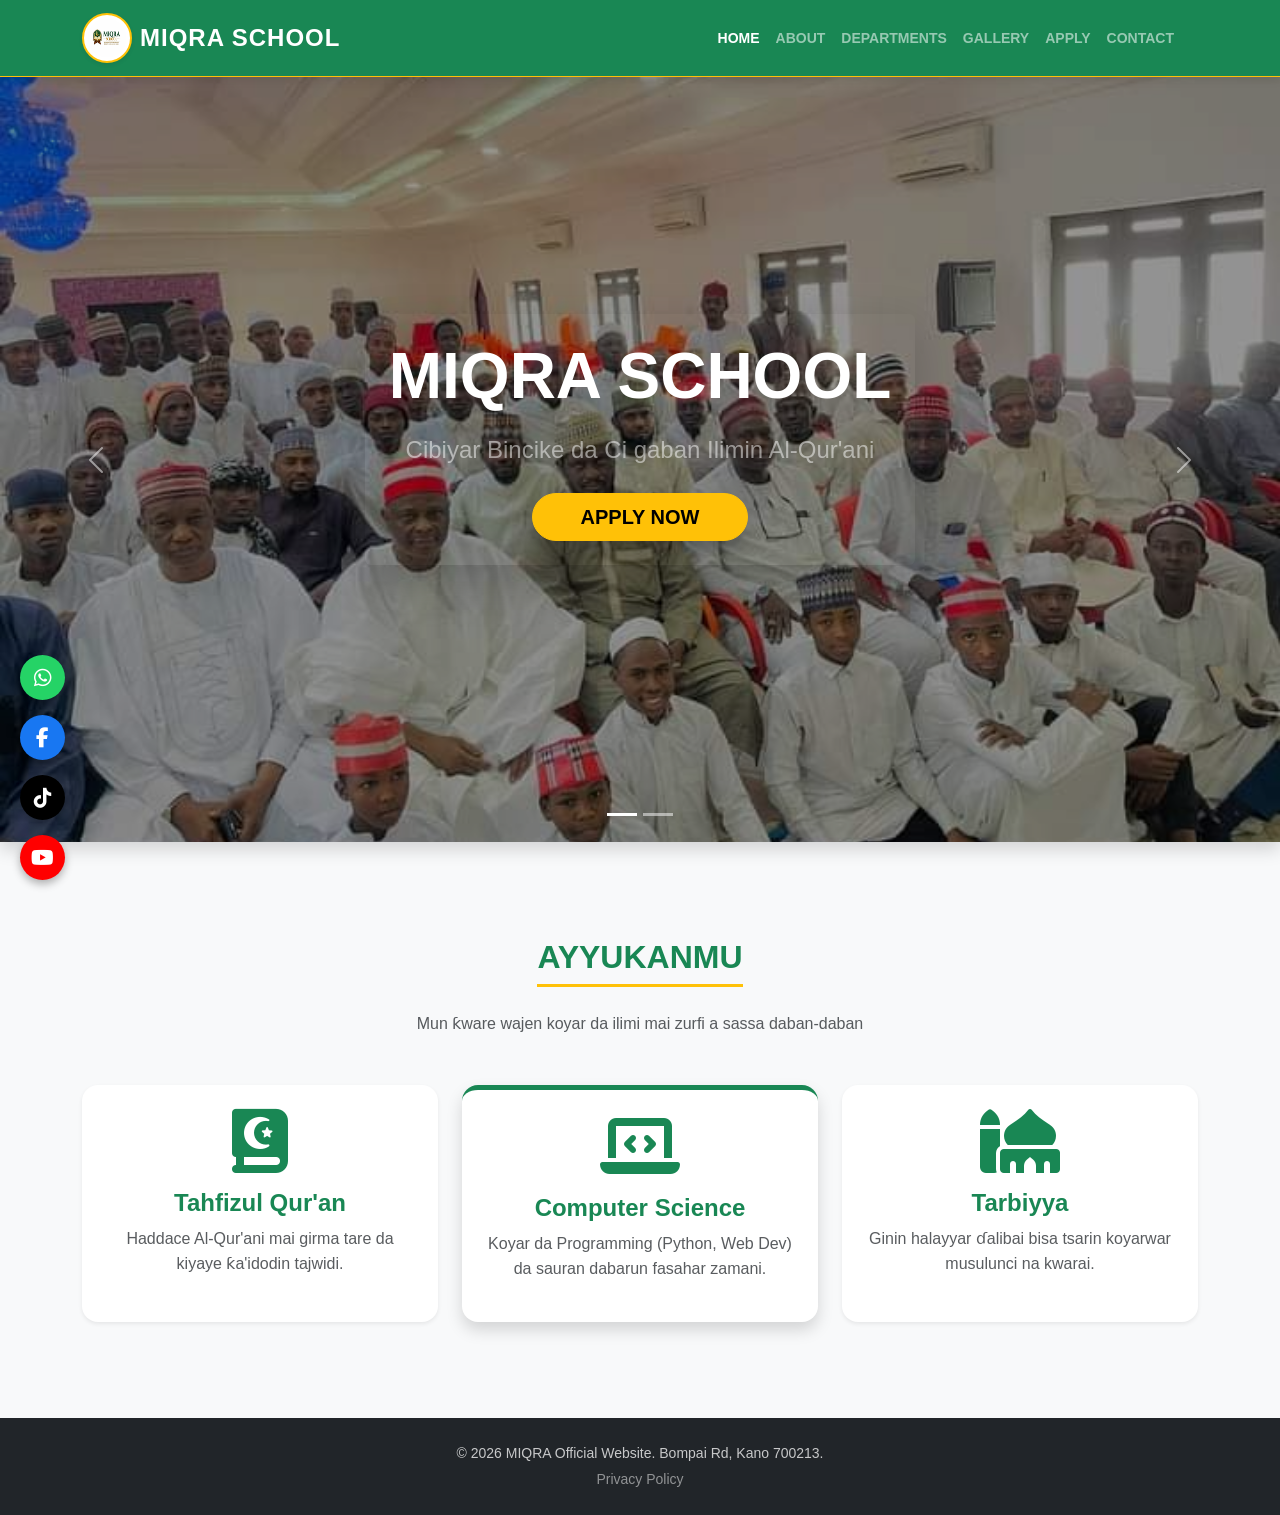
==== index.html @ 68212087 "update" ====
<!DOCTYPE html>
<html lang="ha">
<head>
    <meta charset="UTF-8">
    <meta name="viewport" content="width=device-width, initial-scale=1.0">
    <meta name="description" content="MIQRA SCHOOL KANO - Cibiyar Ilimin Al-Qur'ani da na Zamani a Bompai, Kano.">
    <title>MIQRA Official Website | Bompai Kano</title>
    <link href="https://cdn.jsdelivr.net/npm/bootstrap@5.3.0/dist/css/bootstrap.min.css" rel="stylesheet">
    <link rel="stylesheet" href="CSS/style.css">
    <link rel="stylesheet" href="https://cdnjs.cloudflare.com/ajax/libs/font-awesome/6.4.2/css/all.min.css">
</head>
<body class="bg-light">

    <div id="preloader">
        <div class="loader">
            <div class="spinner-border text-success" role="status">
                <span class="visually-hidden">Loading...</span>
            </div>
            <p class="mt-2 fw-bold text-success text-uppercase">MIQRA SCHOOL...</p>
        </div>
    </div>

    <nav class="navbar navbar-expand-lg navbar-dark bg-success sticky-top border-bottom border-warning">
        <div class="container">
            <a class="navbar-brand fw-bold d-flex align-items-center" href="index.html">
                <img src="Images/logo.png" alt="MIQRA Logo" width="50" height="50" class="me-2 rounded-circle shadow-sm bg-white p-1">
                <span class="d-none d-sm-inline">MIQRA SCHOOL</span>
            </a>

            <button class="navbar-toggler" type="button" data-bs-toggle="collapse" data-bs-target="#navbarNav">
                <span class="navbar-toggler-icon"></span>
            </button>

            <div class="collapse navbar-collapse" id="navbarNav">
                <ul class="navbar-nav ms-auto align-items-center text-uppercase small fw-bold">
                    <li class="nav-item"><a class="nav-link active" href="index.html">Home</a></li>
                    <li class="nav-item"><a class="nav-link" href="about.html">About</a></li>
                    <li class="nav-item"><a class="nav-link" href="departments.html">Departments</a></li>
                    <li class="nav-item"><a class="nav-link" href="gallery.html">Gallery</a></li>
                    <li class="nav-item"><a class="nav-link" href="apply.html">Apply</a></li>
                    <li class="nav-item"><a class="nav-link" href="contact.html">Contact</a></li>
                    <li class="nav-item ms-lg-3 py-1">
                        <div id="google_translate_element" class="shadow-sm"></div>
                    </li>
                </ul>
            </div>
        </div>
    </nav>

    <section id="schoolCarousel" class="carousel slide carousel-fade shadow" data-bs-ride="carousel">
      <div class="carousel-indicators">
        <button type="button" data-bs-target="#schoolCarousel" data-bs-slide-to="0" class="active"></button>
        <button type="button" data-bs-target="#schoolCarousel" data-bs-slide-to="1"></button>
      </div>

      <div class="carousel-inner">
        <div class="carousel-item active">
          <img src="Images/students_hall.jpg" class="d-block w-100" alt="Students Hall" style="height: 85vh; object-fit: cover; filter: brightness(60%);">
          <div class="carousel-caption d-flex flex-column align-items-center justify-content-center h-100">
            <div class="p-4 rounded shadow-lg">
               <h1 class="display-3 fw-bold text-white mb-3">MIQRA SCHOOL</h1>
               <p class="lead text-white-50 fs-4 mb-4">Cibiyar Bincike da Ci gaban Ilimin Al-Qur'ani</p>
               <a href="apply.html" class="btn btn-warning btn-lg px-5 fw-bold rounded-pill text-uppercase shadow">Apply Now</a>
            </div>
          </div>
        </div>
        
        <div class="carousel-item">
          <img src="Images/student_study.jpg" class="d-block w-100" alt="Student Studying" style="height: 85vh; object-fit: cover; filter: brightness(60%);">
          <div class="carousel-caption d-flex flex-column align-items-center justify-content-center h-100">
            <div class="p-4 rounded">
               <h2 class="display-3 fw-bold text-white mb-3">Ingantaccen Ilimi</h2>
               <p class="lead text-white-50 fs-4 mb-4">Haɗa Ilimin Addini da na Zamani</p>
               <a href="about.html" class="btn btn-success btn-lg px-5 fw-bold rounded-pill text-uppercase shadow">Learn More</a>
            </div>
          </div>
        </div>
      </div>

      <button class="carousel-control-prev" type="button" data-bs-target="#schoolCarousel" data-bs-slide="prev">
        <span class="carousel-control-prev-icon" aria-hidden="true"></span>
        <span class="visually-hidden">Previous</span>
      </button>
      <button class="carousel-control-next" type="button" data-bs-target="#schoolCarousel" data-bs-slide="next">
        <span class="carousel-control-next-icon" aria-hidden="true"></span>
        <span class="visually-hidden">Next</span>
      </button>
    </section>

    <section class="container my-5 py-5">
        <div class="text-center mb-5">
            <h2 class="fw-bold text-success text-uppercase border-bottom d-inline-block pb-2 border-3 border-warning">Ayyukanmu</h2>
            <p class="text-muted mt-3">Mun ƙware wajen koyar da ilimi mai zurfi a sassa daban-daban</p>
        </div>
        <div class="row g-4 text-center">
            <div class="col-md-4">
                <div class="card h-100 border-0 shadow-sm p-4 rounded-4">
                    <i class="fas fa-quran fa-4x text-success mb-3"></i>
                    <h4 class="fw-bold text-success">Tahfizul Qur'an</h4>
                    <p class="text-muted">Haddace Al-Qur'ani mai girma tare da kiyaye ƙa'idodin tajwidi.</p>
                </div>
            </div>
            <div class="col-md-4">
                <div class="card h-100 border-0 shadow p-4 rounded-4 border-top border-5 border-success">
                    <i class="fas fa-laptop-code fa-4x text-success mb-3"></i>
                    <h4 class="fw-bold text-success">Computer Science</h4>
                    <p class="text-muted">Koyar da Programming (Python, Web Dev) da sauran dabarun fasahar zamani.</p>
                </div>
            </div>
            <div class="col-md-4">
                <div class="card h-100 border-0 shadow-sm p-4 rounded-4">
                    <i class="fas fa-mosque fa-4x text-success mb-3"></i>
                    <h4 class="fw-bold text-success">Tarbiyya</h4>
                    <p class="text-muted">Ginin halayyar ɗalibai bisa tsarin koyarwar musulunci na kwarai.</p>
                </div>
            </div>
        </div>
    </section>

    <footer class="bg-dark text-white text-center p-4">
    <p class="mb-1 small opacity-75">© 2026 MIQRA Official Website. Bompai Rd, Kano 700213.</p>
    <p class="mb-0 small opacity-50">
        <a href="#" class="text-white text-decoration-none" data-bs-toggle="modal" data-bs-target="#privacyModal">Privacy Policy</a>
    </p>
</footer>

<div class="modal fade text-dark" id="privacyModal" tabindex="-1">
    <div class="modal-dialog modal-dialog-centered">
        <div class="modal-content">
            <div class="modal-header bg-success text-white">
                <h5 class="modal-title">Sirrin Masu Amfani (Privacy Policy)</h5>
                <button type="button" class="btn-close btn-close-white" data-bs-dismiss="modal"></button>
            </div>
            <div class="modal-body text-start">
                <p><strong>MIQRA SCHOOL KANO</strong> tana mutunta sirrin ku:</p>
                <ul>
                    <li>Ana adana bayanan ku ne kawai don buƙatun makaranta.</li>
                    <li>Ba a raba lambobin waya ko imel da wasu kamfanoni.</li>
                    <li>Kuna da damar neman a goge bayanan ku idan ba ku buƙata.</li>
                </ul>
            </div>
            <div class="modal-footer">
                <button type="button" class="btn btn-secondary" data-bs-dismiss="modal">Na Gane</button>
            </div>
        </div>
    </div>
</div>

    <div class="main-sidebar">
        <a href="https://wa.me/2347077127827" class="s-link whatsapp" target="_blank"><i class="fab fa-whatsapp"></i></a>
        <a href="https://www.facebook.com/profile.php?id=100088737491967" class="s-link facebook" target="_blank"><i class="fab fa-facebook-f"></i></a>
        <a href="https://www.tiktok.com/@alh.khalid.mk" class="s-link tiktok" target="_blank"><i class="fab fa-tiktok"></i></a>
        <a href="https://youtube.com/@alh-khalid_m_k" class="s-link youtube" target="_blank"><i class="fab fa-youtube"></i></a>
    </div>

    <button onclick="topFunction()" id="backToTop" title="Koma Sama">
        <i class="fas fa-arrow-up"></i>
    </button>

    <script type="text/javascript">
    function googleTranslateElementInit() {
      new google.translate.TranslateElement({
        pageLanguage: 'ha', 
        includedLanguages: 'en,ha,ar,zh-CN,fr,hi', 
        layout: google.translate.TranslateElement.InlineLayout.SIMPLE,
        autoDisplay: false
      }, 'google_translate_element');
    }
    </script>
    <script type="text/javascript" src="//translate.google.com/translate_a/element.js?cb=googleTranslateElementInit"></script>

    <script src="https://cdn.jsdelivr.net/npm/bootstrap@5.3.0/dist/js/bootstrap.bundle.min.js"></script>
    <script src="JS/script.js"></script>

</body>
</html>
---- CSS/style.css ----
/* =========================================
   MIQRA SCHOOL - MAIN STYLESHEET
   ========================================= */

html {
    scroll-behavior: smooth;
}

/* 1. Tsarin jiki baki daya */
body {
    font-family: 'Segoe UI', Tahoma, Geneva, Verdana, sans-serif;
    line-height: 1.6;
    color: #333;
    margin: 0;
    padding: 0;
}

/* 2. Tsarin bangaren sama (Hero Section) */
.hero {
    height: 90vh;
    background: linear-gradient(rgba(0,0,0,0.6), rgba(0,0,0,0.6)), url('../Images/students_hall.jpg');
    background-size: cover;
    background-position: center;
    color: white;
    display: flex;
    align-items: center;
    justify-content: center;
    text-align: center;
}

.hero h1 {
    font-size: 3.5rem;
    font-weight: bold;
    text-transform: uppercase;
    text-shadow: 2px 2px 8px rgba(0,0,0,0.5);
}

/* 3. Tsarin Navigation Bar & Logo */
.navbar {
    box-shadow: 0 2px 10px rgba(0,0,0,0.1);
}

.navbar-brand {
    font-size: 1.5rem;
    letter-spacing: 1px;
}

/* Gyara don Logo ya yi kyau a cikin Navbar */
.navbar-brand img {
    border: 2px solid #ffc107; /* Kalar yellow din MIQRA */
    background: white;
    padding: 2px;
}

/* 4. Karamin tsarin section padding */
.section-padding {
    padding: 60px 0;
}

/* 5. Tsarin Footer na kasa */
footer {
    background-color: #222;
    color: #bbb;
    padding: 30px 0;
    text-align: center;
}

/* 6. Sidebar da Social Links */
.main-sidebar {
    position: fixed;
    bottom: 20px;
    left: 20px;
    z-index: 10000;
    display: flex;
    flex-direction: column;
    gap: 15px;
}

.s-link {
    width: 45px;
    height: 45px;
    display: flex;
    align-items: center;
    justify-content: center;
    border-radius: 50%;
    color: white !important;
    font-size: 20px;
    text-decoration: none;
    box-shadow: 0 4px 8px rgba(0,0,0,0.3);
    transition: transform 0.3s;
}

.s-link:hover {
    transform: scale(1.1);
}

.whatsapp { background-color: #25d366 !important; }
.facebook { background-color: #1877f2 !important; }
.tiktok   { background-color: #000000 !important; }
.youtube  { background-color: #ff0000 !important; }

/* 7. Back to Top Button */
#backToTop {
    display: none;
    position: fixed;
    bottom: 20px;
    right: 30px;
    z-index: 99;
    border: none;
    outline: none;
    background-color: #ffc107;
    color: white;
    cursor: pointer;
    padding: 15px;
    border-radius: 50%;
    font-size: 18px;
    box-shadow: 0 4px 8px rgba(0,0,0,0.2);
    transition: 0.3s;
}

#backToTop:hover {
    background-color: #e0a800;
}

/* 8. Google Translate Styling */
.goog-te-gadget-simple {
    background-color: #ffffff !important;
    border: 2px solid #ffc107 !important;
    border-radius: 30px !important;
    padding: 4px 12px !important;
    font-size: 14px !important;
    font-weight: bold !important;
    display: inline-flex !important;
    align-items: center !important;
    cursor: pointer;
    transition: 0.3s ease;
}

.goog-te-gadget-icon {
    display: none !important;
}

.goog-te-menu-value span {
    color: #198754 !important;
    text-transform: uppercase;
    font-size: 12px;
}

/* 9. Preloader Styles */
#preloader {
    position: fixed;
    top: 0;
    left: 0;
    width: 100%;
    height: 100%;
    background-color: #ffffff;
    display: flex;
    justify-content: center;
    align-items: center;
    z-index: 10001; /* Ya fi kowane abu sama */
    transition: opacity 0.5s ease, visibility 0.5s ease;
}

.loader {
    text-align: center;
}

.loader-hidden {
    opacity: 0;
    visibility: hidden;
}

/* 10. Mobile Responsive & Form Fixes */
@media (max-width: 768px) {
    .hero h1 {
        font-size: 2.2rem;
    }

    /* Gyara Date input don ya fi sauki a waya */
    input[type="date"] {
        position: relative;
        min-height: 50px;
        appearance: none;
    }

    /* Sanya alamar calendar ta fito a fili */
    input[type="date"]::-webkit-calendar-picker-indicator {
        background: transparent;
        bottom: 0;
        color: transparent;
        cursor: pointer;
        height: auto;
        left: 0;
        position: absolute;
        right: 0;
        top: 0;
        width: auto;
    }
}

@media (max-width: 991px) {
    #google_translate_element {
        margin-top: 15px;
        margin-bottom: 5px;
        text-align: center;
    }
}
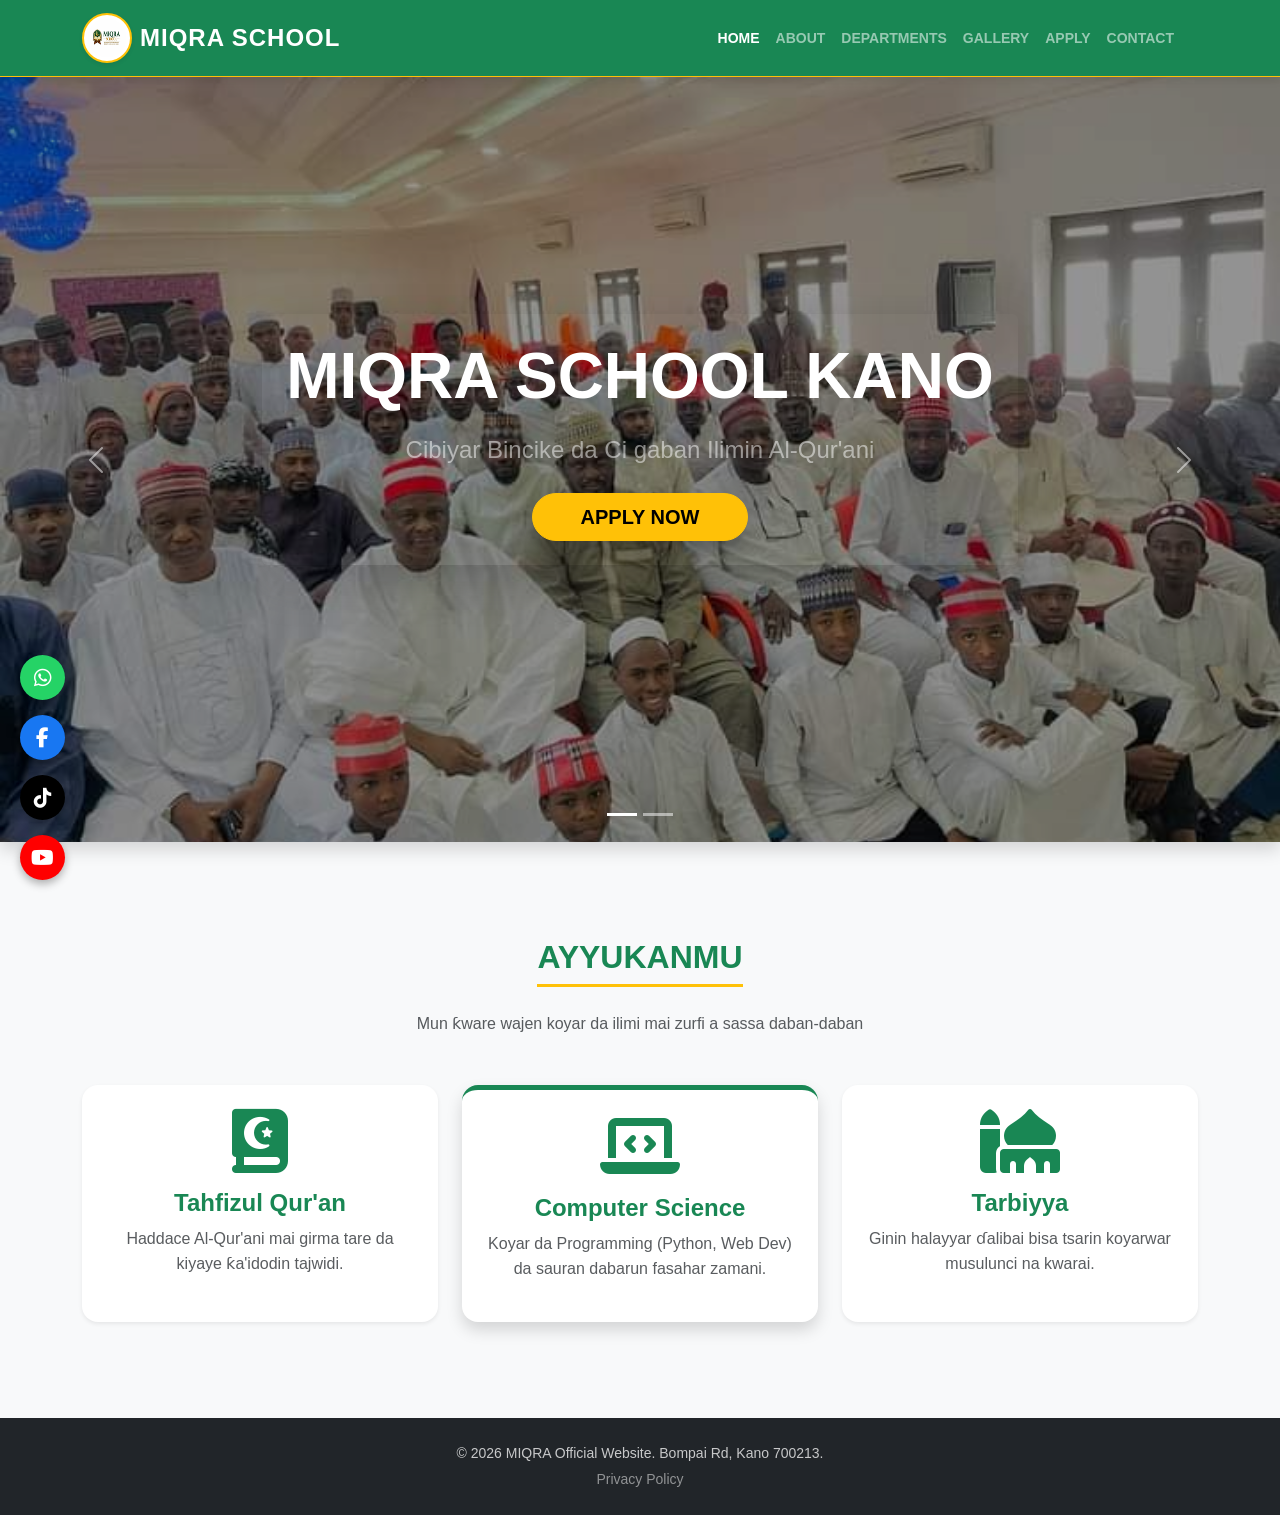
==== commit 9ec6905b: "update" ====
--- a/index.html
+++ b/index.html
@@ -58,7 +58,7 @@
           <img src="Images/students_hall.jpg" class="d-block w-100" alt="Students Hall" style="height: 85vh; object-fit: cover; filter: brightness(60%);">
           <div class="carousel-caption d-flex flex-column align-items-center justify-content-center h-100">
             <div class="p-4 rounded shadow-lg">
-               <h1 class="display-3 fw-bold text-white mb-3">MIQRA SCHOOL</h1>
+               <h1 class="display-3 fw-bold text-white mb-3">MIQRA SCHOOL KANO</h1>
                <p class="lead text-white-50 fs-4 mb-4">Cibiyar Bincike da Ci gaban Ilimin Al-Qur'ani</p>
                <a href="apply.html" class="btn btn-warning btn-lg px-5 fw-bold rounded-pill text-uppercase shadow">Apply Now</a>
             </div>
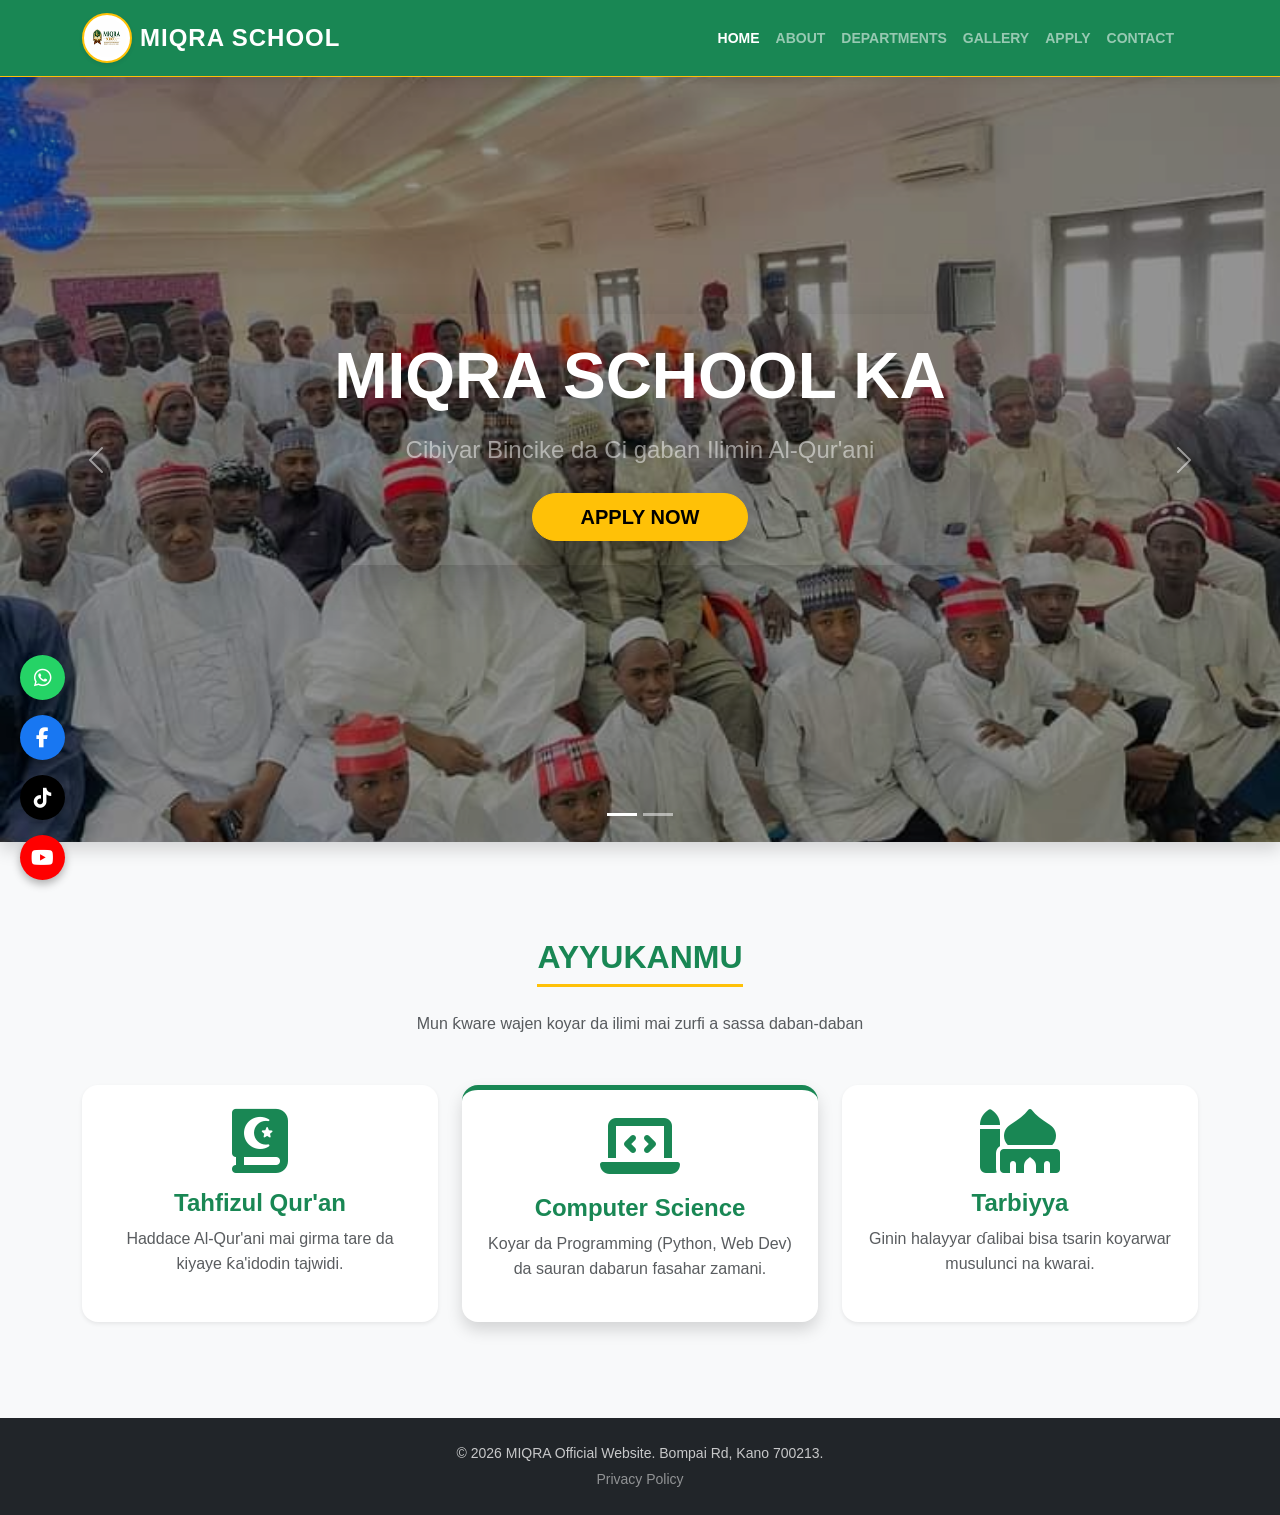
==== commit a4ff640d: "upd" ====
--- a/index.html
+++ b/index.html
@@ -58,7 +58,7 @@
           <img src="Images/students_hall.jpg" class="d-block w-100" alt="Students Hall" style="height: 85vh; object-fit: cover; filter: brightness(60%);">
           <div class="carousel-caption d-flex flex-column align-items-center justify-content-center h-100">
             <div class="p-4 rounded shadow-lg">
-               <h1 class="display-3 fw-bold text-white mb-3">MIQRA SCHOOL KANO</h1>
+               <h1 class="display-3 fw-bold text-white mb-3">MIQRA SCHOOL KA</h1>
                <p class="lead text-white-50 fs-4 mb-4">Cibiyar Bincike da Ci gaban Ilimin Al-Qur'ani</p>
                <a href="apply.html" class="btn btn-warning btn-lg px-5 fw-bold rounded-pill text-uppercase shadow">Apply Now</a>
             </div>
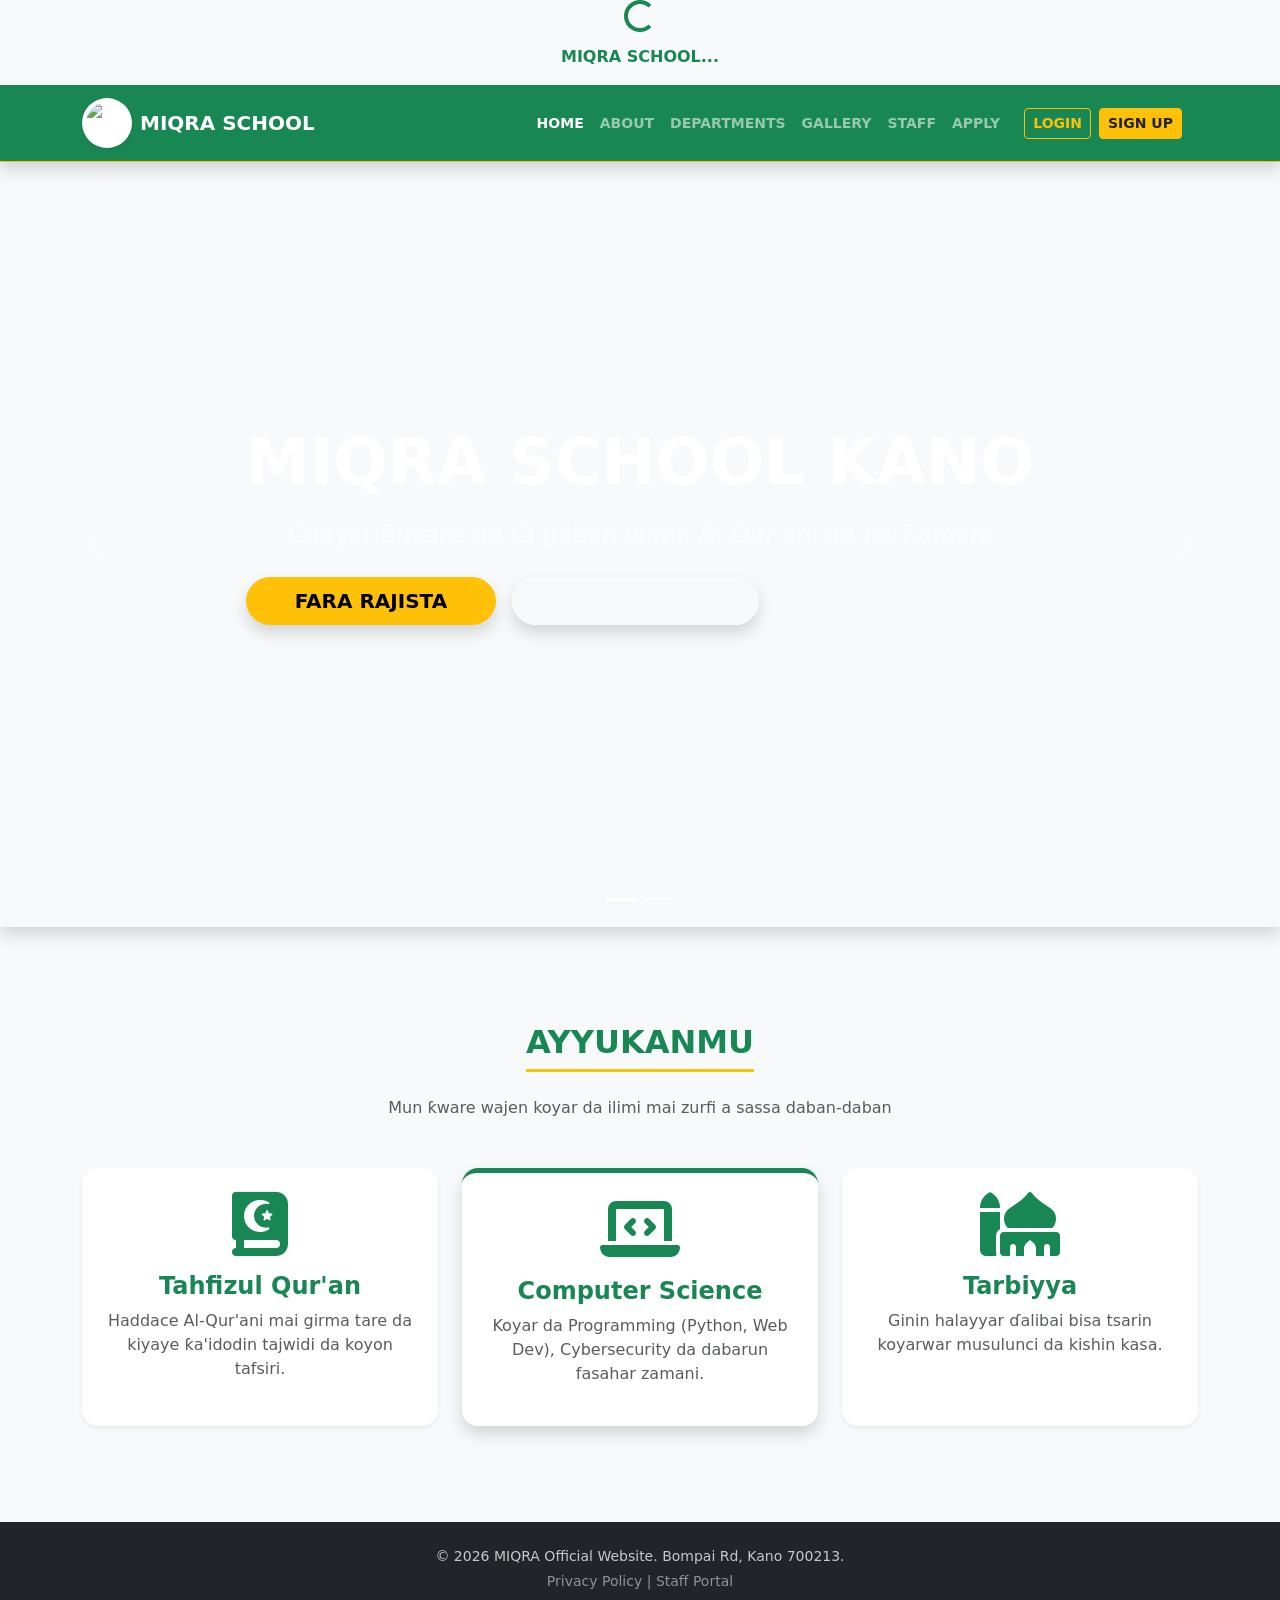
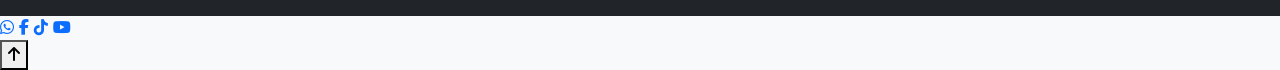
==== commit 5ccffdad: "updet" ====
--- a/index.html
+++ b/index.html
@@ -6,13 +6,21 @@
     <meta name="description" content="MIQRA SCHOOL KANO - Cibiyar Ilimin Al-Qur'ani da na Zamani a Bompai, Kano.">
     <title>MIQRA Official Website | Bompai Kano</title>
     <link href="https://cdn.jsdelivr.net/npm/bootstrap@5.3.0/dist/css/bootstrap.min.css" rel="stylesheet">
-    <link rel="stylesheet" href="CSS/style.css">
+    <link rel="stylesheet" href="css/style.css">
     <link rel="stylesheet" href="https://cdnjs.cloudflare.com/ajax/libs/font-awesome/6.4.2/css/all.min.css">
+    <style>
+        /* Karamin ado don tabbatar da komai ya zauna daidai */
+        .navbar-brand img { transition: 0.3s; }
+        .navbar-brand:hover img { transform: rotate(10deg) scale(1.1); }
+        .carousel-item img { transition: transform 5s ease; }
+        .carousel-item.active img { transform: scale(1.1); }
+        #userGreeting { font-size: 0.9rem; border-left: 2px solid #ffc107; padding-left: 10px; }
+    </style>
 </head>
 <body class="bg-light">
 
     <div id="preloader">
-        <div class="loader">
+        <div class="loader text-center">
             <div class="spinner-border text-success" role="status">
                 <span class="visually-hidden">Loading...</span>
             </div>
@@ -20,14 +28,14 @@
         </div>
     </div>
 
-    <nav class="navbar navbar-expand-lg navbar-dark bg-success sticky-top border-bottom border-warning">
+    <nav class="navbar navbar-expand-lg navbar-dark bg-success sticky-top border-bottom border-warning shadow">
         <div class="container">
             <a class="navbar-brand fw-bold d-flex align-items-center" href="index.html">
-                <img src="Images/logo.png" alt="MIQRA Logo" width="50" height="50" class="me-2 rounded-circle shadow-sm bg-white p-1">
+                <img src="images/logo.png" alt="MIQRA Logo" width="50" height="50" class="me-2 rounded-circle shadow-sm bg-white p-1">
                 <span class="d-none d-sm-inline">MIQRA SCHOOL</span>
             </a>
 
-            <button class="navbar-toggler" type="button" data-bs-toggle="collapse" data-bs-target="#navbarNav">
+            <button class="navbar-toggler border-0" type="button" data-bs-toggle="collapse" data-bs-target="#navbarNav">
                 <span class="navbar-toggler-icon"></span>
             </button>
 
@@ -37,8 +45,17 @@
                     <li class="nav-item"><a class="nav-link" href="about.html">About</a></li>
                     <li class="nav-item"><a class="nav-link" href="departments.html">Departments</a></li>
                     <li class="nav-item"><a class="nav-link" href="gallery.html">Gallery</a></li>
+                    <li class="nav-item"><a class="nav-link" href="staff.html">Staff</a></li>
                     <li class="nav-item"><a class="nav-link" href="apply.html">Apply</a></li>
-                    <li class="nav-item"><a class="nav-link" href="contact.html">Contact</a></li>
+                    
+                    <li class="nav-item ms-lg-3 d-flex align-items-center" id="authSection">
+                        <a class="btn btn-outline-warning btn-sm fw-bold me-2" href="login.html">Login</a>
+                        <a class="btn btn-warning btn-sm fw-bold text-dark" href="signup.html">Sign Up</a>
+                    </li>
+                    <li class="nav-item d-none" id="userSection">
+                        <span class="nav-link text-white text-capitalize" id="userGreeting"></span>
+                    </li>
+
                     <li class="nav-item ms-lg-3 py-1">
                         <div id="google_translate_element" class="shadow-sm"></div>
                     </li>
@@ -55,35 +72,36 @@
 
       <div class="carousel-inner">
         <div class="carousel-item active">
-          <img src="Images/students_hall.jpg" class="d-block w-100" alt="Students Hall" style="height: 85vh; object-fit: cover; filter: brightness(60%);">
+          <img src="images/students_hall.jpg" class="d-block w-100" alt="Students Hall" style="height: 85vh; object-fit: cover; filter: brightness(50%);">
           <div class="carousel-caption d-flex flex-column align-items-center justify-content-center h-100">
-            <div class="p-4 rounded shadow-lg">
-               <h1 class="display-3 fw-bold text-white mb-3">MIQRA SCHOOL KA</h1>
-               <p class="lead text-white-50 fs-4 mb-4">Cibiyar Bincike da Ci gaban Ilimin Al-Qur'ani</p>
-               <a href="apply.html" class="btn btn-warning btn-lg px-5 fw-bold rounded-pill text-uppercase shadow">Apply Now</a>
+            <div class="p-4 rounded">
+               <h1 class="display-3 fw-bold text-white mb-3 text-uppercase">MIQRA SCHOOL KANO</h1>
+               <p class="lead text-white-50 fs-4 mb-4">Cibiyar Bincike da Ci gaban Ilimin Al-Qur'ani da na Zamani</p>
+               <div class="d-flex gap-3">
+                   <a href="signup.html" class="btn btn-warning btn-lg px-5 fw-bold rounded-pill text-uppercase shadow">Fara Rajista</a>
+                   <a href="contact.html" class="btn btn-outline-light btn-lg px-5 fw-bold rounded-pill text-uppercase shadow">Tuntube Mu</a>
+               </div>
             </div>
           </div>
         </div>
         
         <div class="carousel-item">
-          <img src="Images/student_study.jpg" class="d-block w-100" alt="Student Studying" style="height: 85vh; object-fit: cover; filter: brightness(60%);">
+          <img src="images/student_study.jpg" class="d-block w-100" alt="Student Studying" style="height: 85vh; object-fit: cover; filter: brightness(50%);">
           <div class="carousel-caption d-flex flex-column align-items-center justify-content-center h-100">
-            <div class="p-4 rounded">
+            <div class="p-4 rounded text-center">
                <h2 class="display-3 fw-bold text-white mb-3">Ingantaccen Ilimi</h2>
-               <p class="lead text-white-50 fs-4 mb-4">Haɗa Ilimin Addini da na Zamani</p>
-               <a href="about.html" class="btn btn-success btn-lg px-5 fw-bold rounded-pill text-uppercase shadow">Learn More</a>
+               <p class="lead text-white-50 fs-4 mb-4">Muna haɗa Ilimin Addini, Tarbiyya da Fasahar Zamani</p>
+               <a href="about.html" class="btn btn-success btn-lg px-5 fw-bold rounded-pill text-uppercase shadow">Karin Bayani</a>
             </div>
           </div>
         </div>
       </div>
 
       <button class="carousel-control-prev" type="button" data-bs-target="#schoolCarousel" data-bs-slide="prev">
-        <span class="carousel-control-prev-icon" aria-hidden="true"></span>
-        <span class="visually-hidden">Previous</span>
+        <span class="carousel-control-prev-icon"></span>
       </button>
       <button class="carousel-control-next" type="button" data-bs-target="#schoolCarousel" data-bs-slide="next">
-        <span class="carousel-control-next-icon" aria-hidden="true"></span>
-        <span class="visually-hidden">Next</span>
+        <span class="carousel-control-next-icon"></span>
       </button>
     </section>
 
@@ -94,57 +112,58 @@
         </div>
         <div class="row g-4 text-center">
             <div class="col-md-4">
-                <div class="card h-100 border-0 shadow-sm p-4 rounded-4">
+                <div class="card h-100 border-0 shadow-sm p-4 rounded-4 transition-hover">
                     <i class="fas fa-quran fa-4x text-success mb-3"></i>
                     <h4 class="fw-bold text-success">Tahfizul Qur'an</h4>
-                    <p class="text-muted">Haddace Al-Qur'ani mai girma tare da kiyaye ƙa'idodin tajwidi.</p>
+                    <p class="text-muted">Haddace Al-Qur'ani mai girma tare da kiyaye ƙa'idodin tajwidi da koyon tafsiri.</p>
                 </div>
             </div>
             <div class="col-md-4">
-                <div class="card h-100 border-0 shadow p-4 rounded-4 border-top border-5 border-success">
+                <div class="card h-100 border-0 shadow p-4 rounded-4 border-top border-5 border-success transition-hover">
                     <i class="fas fa-laptop-code fa-4x text-success mb-3"></i>
                     <h4 class="fw-bold text-success">Computer Science</h4>
-                    <p class="text-muted">Koyar da Programming (Python, Web Dev) da sauran dabarun fasahar zamani.</p>
+                    <p class="text-muted">Koyar da Programming (Python, Web Dev), Cybersecurity da dabarun fasahar zamani.</p>
                 </div>
             </div>
             <div class="col-md-4">
-                <div class="card h-100 border-0 shadow-sm p-4 rounded-4">
+                <div class="card h-100 border-0 shadow-sm p-4 rounded-4 transition-hover">
                     <i class="fas fa-mosque fa-4x text-success mb-3"></i>
                     <h4 class="fw-bold text-success">Tarbiyya</h4>
-                    <p class="text-muted">Ginin halayyar ɗalibai bisa tsarin koyarwar musulunci na kwarai.</p>
+                    <p class="text-muted">Ginin halayyar ɗalibai bisa tsarin koyarwar musulunci da kishin kasa.</p>
                 </div>
             </div>
         </div>
     </section>
 
     <footer class="bg-dark text-white text-center p-4">
-    <p class="mb-1 small opacity-75">© 2026 MIQRA Official Website. Bompai Rd, Kano 700213.</p>
-    <p class="mb-0 small opacity-50">
-        <a href="#" class="text-white text-decoration-none" data-bs-toggle="modal" data-bs-target="#privacyModal">Privacy Policy</a>
-    </p>
-</footer>
-
-<div class="modal fade text-dark" id="privacyModal" tabindex="-1">
-    <div class="modal-dialog modal-dialog-centered">
-        <div class="modal-content">
-            <div class="modal-header bg-success text-white">
-                <h5 class="modal-title">Sirrin Masu Amfani (Privacy Policy)</h5>
-                <button type="button" class="btn-close btn-close-white" data-bs-dismiss="modal"></button>
-            </div>
-            <div class="modal-body text-start">
-                <p><strong>MIQRA SCHOOL KANO</strong> tana mutunta sirrin ku:</p>
-                <ul>
-                    <li>Ana adana bayanan ku ne kawai don buƙatun makaranta.</li>
-                    <li>Ba a raba lambobin waya ko imel da wasu kamfanoni.</li>
-                    <li>Kuna da damar neman a goge bayanan ku idan ba ku buƙata.</li>
-                </ul>
-            </div>
-            <div class="modal-footer">
-                <button type="button" class="btn btn-secondary" data-bs-dismiss="modal">Na Gane</button>
+        <p class="mb-1 small opacity-75">© 2026 MIQRA Official Website. Bompai Rd, Kano 700213.</p>
+        <p class="mb-0 small opacity-50">
+            <a href="#" class="text-white text-decoration-none" data-bs-toggle="modal" data-bs-target="#privacyModal">Privacy Policy</a> | 
+            <a href="staff.html" class="text-white text-decoration-none">Staff Portal</a>
+        </p>
+    </footer>
+
+    <div class="modal fade text-dark" id="privacyModal" tabindex="-1">
+        <div class="modal-dialog modal-dialog-centered">
+            <div class="modal-content shadow-lg border-0 rounded-4">
+                <div class="modal-header bg-success text-white">
+                    <h5 class="modal-title fw-bold"><i class="fas fa-user-shield me-2"></i> Sirrin Masu Amfani</h5>
+                    <button type="button" class="btn-close btn-close-white" data-bs-dismiss="modal"></button>
+                </div>
+                <div class="modal-body text-start">
+                    <p><strong>MIQRA SCHOOL KANO</strong> tana mutunta sirrin ku:</p>
+                    <ul class="list-group list-group-flush small">
+                        <li class="list-group-item"><i class="fas fa-check text-success me-2"></i> Ana adana bayanan ku ne kawai don buƙatun makaranta.</li>
+                        <li class="list-group-item"><i class="fas fa-check text-success me-2"></i> Ba a raba lambobin waya ko imel da kowa.</li>
+                        <li class="list-group-item"><i class="fas fa-check text-success me-2"></i> Kuna da damar neman a goge bayanan ku kowane lokaci.</li>
+                    </ul>
+                </div>
+                <div class="modal-footer">
+                    <button type="button" class="btn btn-success px-4 rounded-pill" data-bs-dismiss="modal">Na Gane</button>
+                </div>
             </div>
         </div>
     </div>
-</div>
 
     <div class="main-sidebar">
         <a href="https://wa.me/2347077127827" class="s-link whatsapp" target="_blank"><i class="fab fa-whatsapp"></i></a>
@@ -158,19 +177,33 @@
     </button>
 
     <script type="text/javascript">
-    function googleTranslateElementInit() {
-      new google.translate.TranslateElement({
-        pageLanguage: 'ha', 
-        includedLanguages: 'en,ha,ar,zh-CN,fr,hi', 
-        layout: google.translate.TranslateElement.InlineLayout.SIMPLE,
-        autoDisplay: false
-      }, 'google_translate_element');
-    }
+        function googleTranslateElementInit() {
+            new google.translate.TranslateElement({
+                pageLanguage: 'ha', 
+                includedLanguages: 'en,ha,ar,zh-CN,fr,hi', 
+                layout: google.translate.TranslateElement.InlineLayout.SIMPLE,
+                autoDisplay: false
+            }, 'google_translate_element');
+        }
+
+        // Logic don gaishe da wanda ya yi Login
+        document.addEventListener('DOMContentLoaded', function() {
+            const currentUser = localStorage.getItem('currentUser');
+            const authSection = document.getElementById('authSection');
+            const userSection = document.getElementById('userSection');
+            const userGreeting = document.getElementById('userGreeting');
+
+            if (currentUser) {
+                authSection.classList.add('d-none');
+                userSection.classList.remove('d-none');
+                userGreeting.innerHTML = `<i class="fas fa-user-circle me-1 text-warning"></i> Sannu, ${currentUser}`;
+            }
+        });
     </script>
     <script type="text/javascript" src="//translate.google.com/translate_a/element.js?cb=googleTranslateElementInit"></script>
-
     <script src="https://cdn.jsdelivr.net/npm/bootstrap@5.3.0/dist/js/bootstrap.bundle.min.js"></script>
-    <script src="JS/script.js"></script>
+    <script src="js/script.js"></script>
+    <script src="js/auth.js"></script>
 
 </body>
 </html>
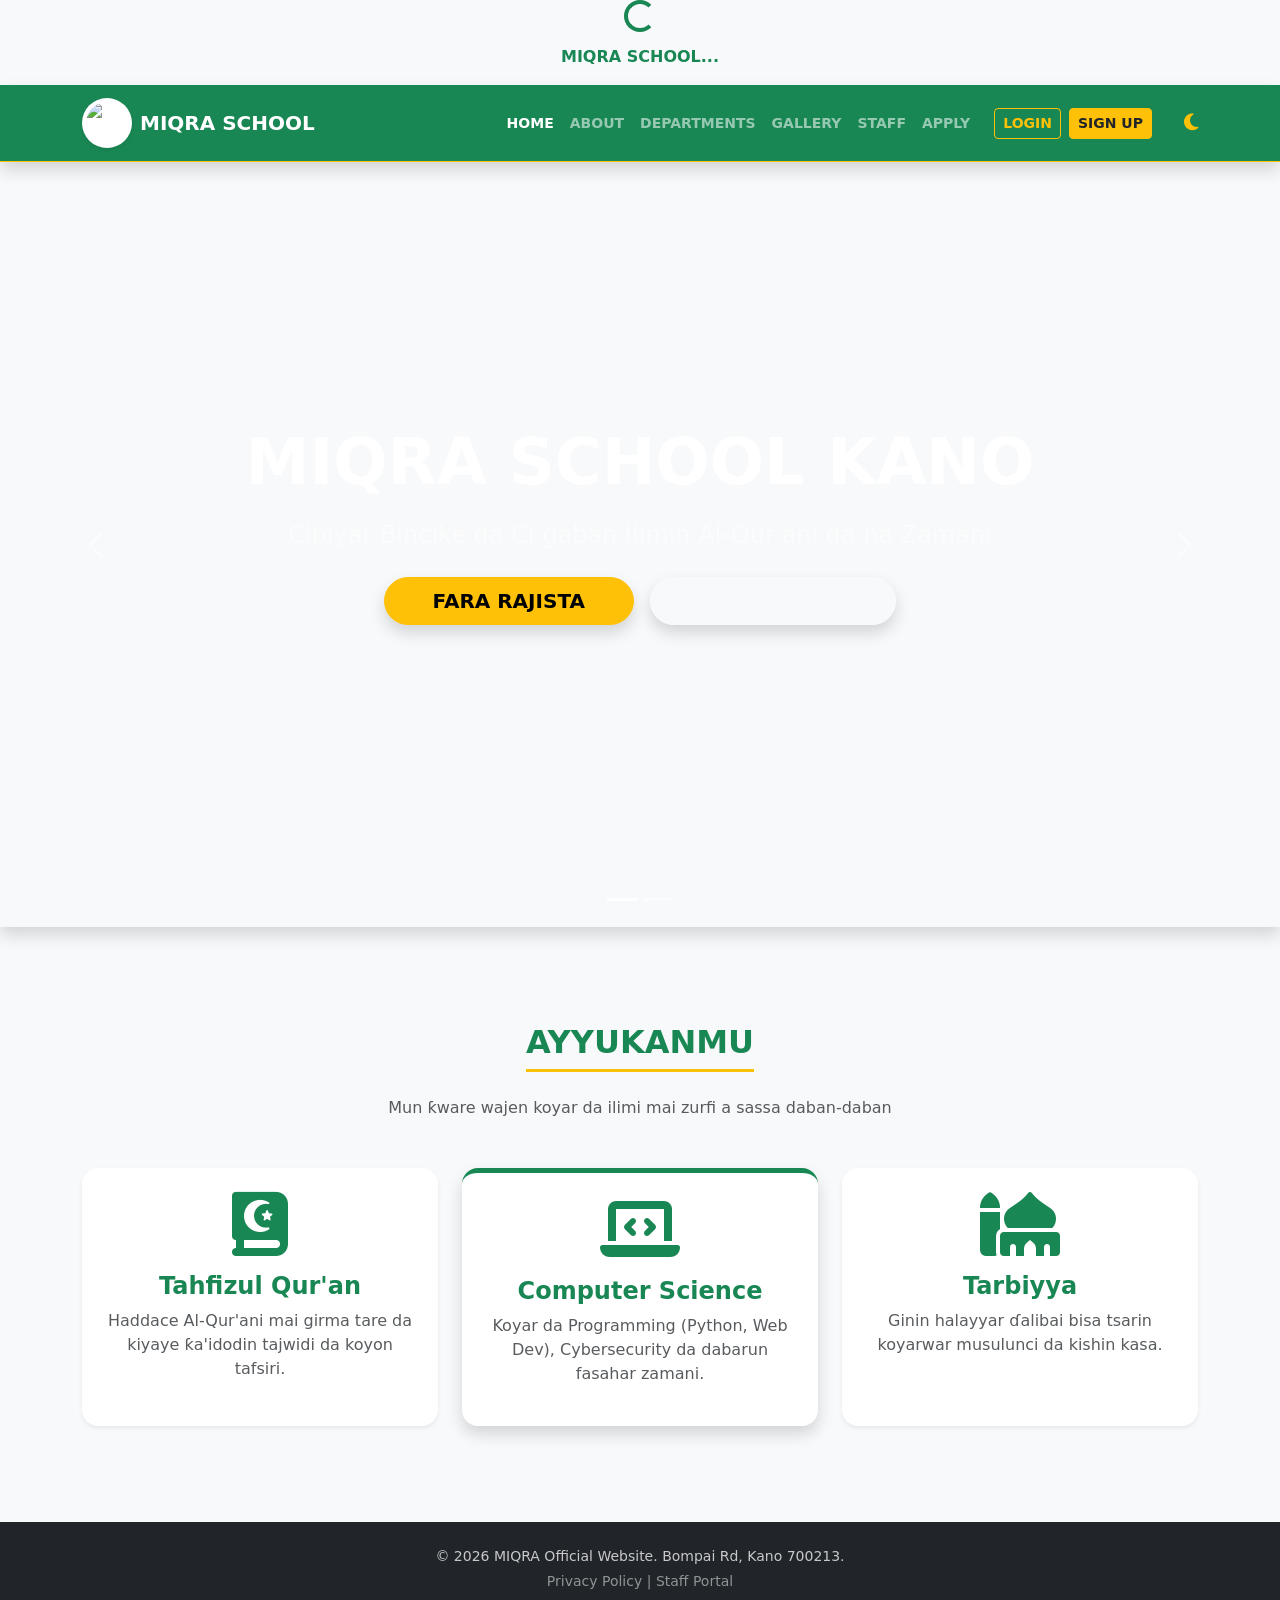
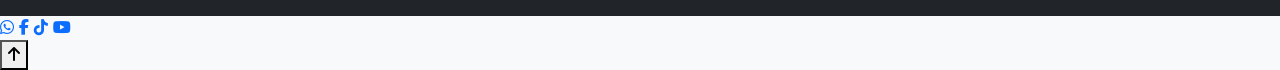
==== commit 68877830: "po" ====
--- a/index.html
+++ b/index.html
@@ -15,6 +15,26 @@
         .carousel-item img { transition: transform 5s ease; }
         .carousel-item.active img { transform: scale(1.1); }
         #userGreeting { font-size: 0.9rem; border-left: 2px solid #ffc107; padding-left: 10px; }
+
+        /* DARK MODE STYLES */
+        body.dark-mode {
+            background-color: #121212 !important;
+            color: #e0e0e0 !important;
+        }
+        .dark-mode .card, .dark-mode .modal-content {
+            background-color: #1e1e1e !important;
+            color: white !important;
+            border: 1px solid #333;
+        }
+        .dark-mode .text-muted { color: #bbb !important; }
+        .dark-mode .bg-light { background-color: #121212 !important; }
+        
+        #darkModeToggle {
+            cursor: pointer;
+            font-size: 1.2rem;
+            color: #ffc107;
+            transition: 0.3s;
+        }
     </style>
 </head>
 <body class="bg-light">
@@ -56,8 +76,11 @@
                         <span class="nav-link text-white text-capitalize" id="userGreeting"></span>
                     </li>
 
-                    <li class="nav-item ms-lg-3 py-1">
+                    <li class="nav-item ms-lg-3 py-1 d-flex align-items-center gap-3">
                         <div id="google_translate_element" class="shadow-sm"></div>
+                        <div id="darkModeToggle" onclick="toggleDarkMode()">
+                            <i class="fas fa-moon" id="darkIcon"></i>
+                        </div>
                     </li>
                 </ul>
             </div>
@@ -74,10 +97,10 @@
         <div class="carousel-item active">
           <img src="images/students_hall.jpg" class="d-block w-100" alt="Students Hall" style="height: 85vh; object-fit: cover; filter: brightness(50%);">
           <div class="carousel-caption d-flex flex-column align-items-center justify-content-center h-100">
-            <div class="p-4 rounded">
+            <div class="p-4 rounded text-center">
                <h1 class="display-3 fw-bold text-white mb-3 text-uppercase">MIQRA SCHOOL KANO</h1>
                <p class="lead text-white-50 fs-4 mb-4">Cibiyar Bincike da Ci gaban Ilimin Al-Qur'ani da na Zamani</p>
-               <div class="d-flex gap-3">
+               <div class="d-flex flex-column flex-md-row align-items-center justify-content-center gap-3">
                    <a href="signup.html" class="btn btn-warning btn-lg px-5 fw-bold rounded-pill text-uppercase shadow">Fara Rajista</a>
                    <a href="contact.html" class="btn btn-outline-light btn-lg px-5 fw-bold rounded-pill text-uppercase shadow">Tuntube Mu</a>
                </div>
@@ -112,21 +135,21 @@
         </div>
         <div class="row g-4 text-center">
             <div class="col-md-4">
-                <div class="card h-100 border-0 shadow-sm p-4 rounded-4 transition-hover">
+                <div class="card h-100 border-0 shadow-sm p-4 rounded-4">
                     <i class="fas fa-quran fa-4x text-success mb-3"></i>
                     <h4 class="fw-bold text-success">Tahfizul Qur'an</h4>
                     <p class="text-muted">Haddace Al-Qur'ani mai girma tare da kiyaye ƙa'idodin tajwidi da koyon tafsiri.</p>
                 </div>
             </div>
             <div class="col-md-4">
-                <div class="card h-100 border-0 shadow p-4 rounded-4 border-top border-5 border-success transition-hover">
+                <div class="card h-100 border-0 shadow p-4 rounded-4 border-top border-5 border-success">
                     <i class="fas fa-laptop-code fa-4x text-success mb-3"></i>
                     <h4 class="fw-bold text-success">Computer Science</h4>
                     <p class="text-muted">Koyar da Programming (Python, Web Dev), Cybersecurity da dabarun fasahar zamani.</p>
                 </div>
             </div>
             <div class="col-md-4">
-                <div class="card h-100 border-0 shadow-sm p-4 rounded-4 transition-hover">
+                <div class="card h-100 border-0 shadow-sm p-4 rounded-4">
                     <i class="fas fa-mosque fa-4x text-success mb-3"></i>
                     <h4 class="fw-bold text-success">Tarbiyya</h4>
                     <p class="text-muted">Ginin halayyar ɗalibai bisa tsarin koyarwar musulunci da kishin kasa.</p>
@@ -186,8 +209,29 @@
             }, 'google_translate_element');
         }
 
-        // Logic don gaishe da wanda ya yi Login
+        // DARK MODE LOGIC
+        function toggleDarkMode() {
+            const body = document.body;
+            const icon = document.getElementById('darkIcon');
+            body.classList.toggle('dark-mode');
+            
+            if (body.classList.contains('dark-mode')) {
+                icon.classList.replace('fa-moon', 'fa-sun');
+                localStorage.setItem('theme', 'dark');
+            } else {
+                icon.classList.replace('fa-sun', 'fa-moon');
+                localStorage.setItem('theme', 'light');
+            }
+        }
+
+        // Load saved theme
         document.addEventListener('DOMContentLoaded', function() {
+            const savedTheme = localStorage.getItem('theme');
+            if (savedTheme === 'dark') {
+                document.body.classList.add('dark-mode');
+                document.getElementById('darkIcon').classList.replace('fa-moon', 'fa-sun');
+            }
+
             const currentUser = localStorage.getItem('currentUser');
             const authSection = document.getElementById('authSection');
             const userSection = document.getElementById('userSection');
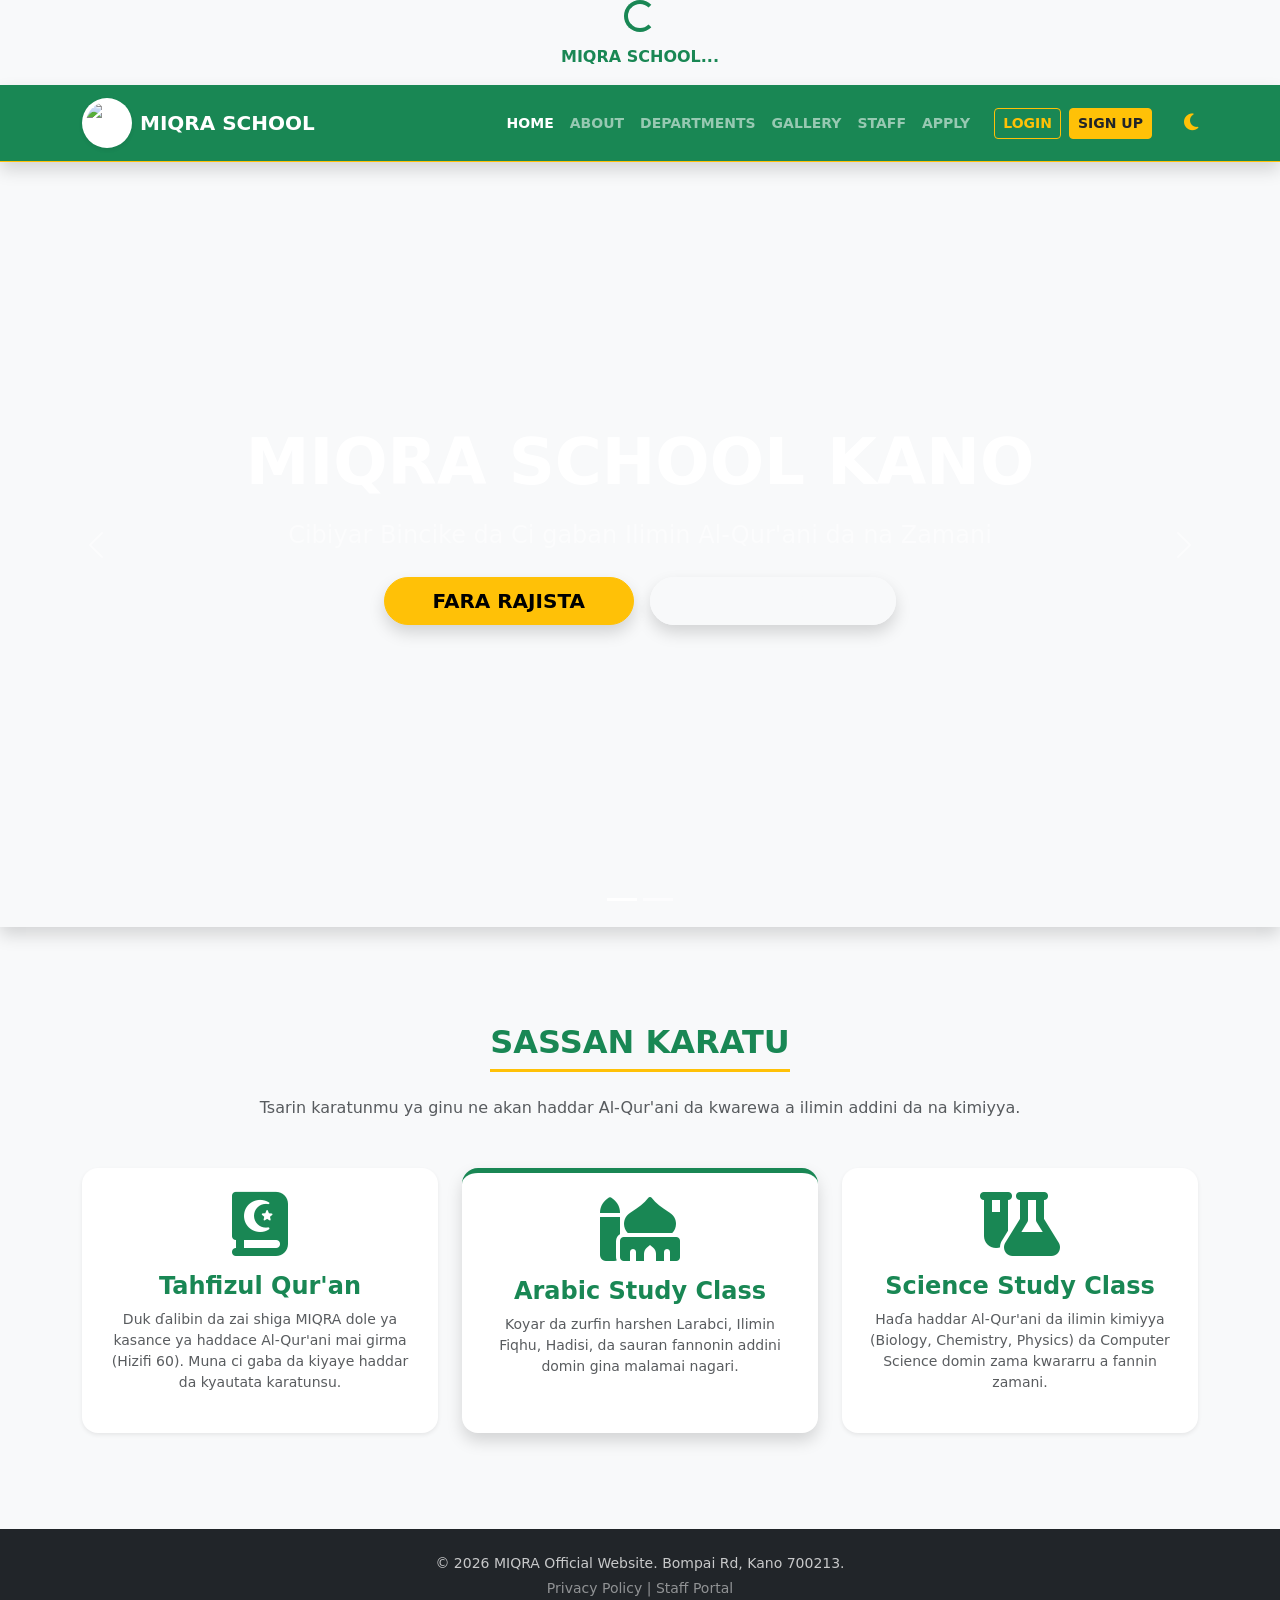
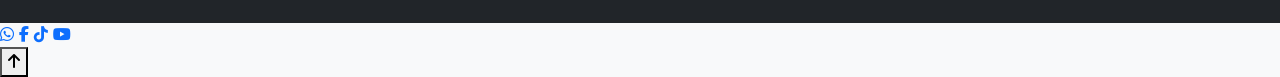
==== commit 526164fd: "yes" ====
--- a/index.html
+++ b/index.html
@@ -9,7 +9,6 @@
     <link rel="stylesheet" href="css/style.css">
     <link rel="stylesheet" href="https://cdnjs.cloudflare.com/ajax/libs/font-awesome/6.4.2/css/all.min.css">
     <style>
-        /* Karamin ado don tabbatar da komai ya zauna daidai */
         .navbar-brand img { transition: 0.3s; }
         .navbar-brand:hover img { transform: rotate(10deg) scale(1.1); }
         .carousel-item img { transition: transform 5s ease; }
@@ -21,19 +20,24 @@
             background-color: #121212 !important;
             color: #e0e0e0 !important;
         }
-        .dark-mode .card, .dark-mode .modal-content {
+        body.dark-mode .card, body.dark-mode .modal-content {
             background-color: #1e1e1e !important;
             color: white !important;
-            border: 1px solid #333;
-        }
-        .dark-mode .text-muted { color: #bbb !important; }
-        .dark-mode .bg-light { background-color: #121212 !important; }
+            border: 1px solid #444 !important;
+        }
+        body.dark-mode .navbar {
+            background-color: #0a3d0a !important; 
+        }
+        body.dark-mode .text-muted { color: #bbb !important; }
+        body.dark-mode .bg-light { background-color: #121212 !important; }
         
         #darkModeToggle {
             cursor: pointer;
             font-size: 1.2rem;
             color: #ffc107;
             transition: 0.3s;
+            display: flex;
+            align-items: center;
         }
     </style>
 </head>
@@ -78,7 +82,7 @@
 
                     <li class="nav-item ms-lg-3 py-1 d-flex align-items-center gap-3">
                         <div id="google_translate_element" class="shadow-sm"></div>
-                        <div id="darkModeToggle" onclick="toggleDarkMode()">
+                        <div id="darkModeToggle">
                             <i class="fas fa-moon" id="darkIcon"></i>
                         </div>
                     </li>
@@ -98,12 +102,12 @@
           <img src="images/students_hall.jpg" class="d-block w-100" alt="Students Hall" style="height: 85vh; object-fit: cover; filter: brightness(50%);">
           <div class="carousel-caption d-flex flex-column align-items-center justify-content-center h-100">
             <div class="p-4 rounded text-center">
-               <h1 class="display-3 fw-bold text-white mb-3 text-uppercase">MIQRA SCHOOL KANO</h1>
-               <p class="lead text-white-50 fs-4 mb-4">Cibiyar Bincike da Ci gaban Ilimin Al-Qur'ani da na Zamani</p>
-               <div class="d-flex flex-column flex-md-row align-items-center justify-content-center gap-3">
-                   <a href="signup.html" class="btn btn-warning btn-lg px-5 fw-bold rounded-pill text-uppercase shadow">Fara Rajista</a>
-                   <a href="contact.html" class="btn btn-outline-light btn-lg px-5 fw-bold rounded-pill text-uppercase shadow">Tuntube Mu</a>
-               </div>
+                <h1 class="display-3 fw-bold text-white mb-3 text-uppercase">MIQRA SCHOOL KANO</h1>
+                <p class="lead text-white-50 fs-4 mb-4">Cibiyar Bincike da Ci gaban Ilimin Al-Qur'ani da na Zamani</p>
+                <div class="d-flex flex-column flex-md-row align-items-center justify-content-center gap-3">
+                    <a href="signup.html" class="btn btn-warning btn-lg px-5 fw-bold rounded-pill text-uppercase shadow">Fara Rajista</a>
+                    <a href="contact.html" class="btn btn-outline-light btn-lg px-5 fw-bold rounded-pill text-uppercase shadow">Tuntube Mu</a>
+                </div>
             </div>
           </div>
         </div>
@@ -112,9 +116,9 @@
           <img src="images/student_study.jpg" class="d-block w-100" alt="Student Studying" style="height: 85vh; object-fit: cover; filter: brightness(50%);">
           <div class="carousel-caption d-flex flex-column align-items-center justify-content-center h-100">
             <div class="p-4 rounded text-center">
-               <h2 class="display-3 fw-bold text-white mb-3">Ingantaccen Ilimi</h2>
-               <p class="lead text-white-50 fs-4 mb-4">Muna haɗa Ilimin Addini, Tarbiyya da Fasahar Zamani</p>
-               <a href="about.html" class="btn btn-success btn-lg px-5 fw-bold rounded-pill text-uppercase shadow">Karin Bayani</a>
+                <h2 class="display-3 fw-bold text-white mb-3">Ingantaccen Ilimi</h2>
+                <p class="lead text-white-50 fs-4 mb-4">Muna haɗa Ilimin Addini, Tarbiyya da Fasahar Zamani</p>
+                <a href="about.html" class="btn btn-success btn-lg px-5 fw-bold rounded-pill text-uppercase shadow">Karin Bayani</a>
             </div>
           </div>
         </div>
@@ -123,36 +127,36 @@
       <button class="carousel-control-prev" type="button" data-bs-target="#schoolCarousel" data-bs-slide="prev">
         <span class="carousel-control-prev-icon"></span>
       </button>
-      <button class="carousel-control-next" type="button" data-bs-target="#schoolCarousel" data-bs-slide="next">
+      <button class="carousel-control-next" type="button" data-bs-target="#schoolCarousel" data-bs-slide-to="next">
         <span class="carousel-control-next-icon"></span>
       </button>
     </section>
 
     <section class="container my-5 py-5">
         <div class="text-center mb-5">
-            <h2 class="fw-bold text-success text-uppercase border-bottom d-inline-block pb-2 border-3 border-warning">Ayyukanmu</h2>
-            <p class="text-muted mt-3">Mun ƙware wajen koyar da ilimi mai zurfi a sassa daban-daban</p>
+            <h2 class="fw-bold text-success text-uppercase border-bottom d-inline-block pb-2 border-3 border-warning">Sassan Karatu</h2>
+            <p class="text-muted mt-3">Tsarin karatunmu ya ginu ne akan haddar Al-Qur'ani da kwarewa a ilimin addini da na kimiyya.</p>
         </div>
         <div class="row g-4 text-center">
             <div class="col-md-4">
                 <div class="card h-100 border-0 shadow-sm p-4 rounded-4">
-                    <i class="fas fa-quran fa-4x text-success mb-3"></i>
+                    <i class="fas fa-book-quran fa-4x text-success mb-3"></i>
                     <h4 class="fw-bold text-success">Tahfizul Qur'an</h4>
-                    <p class="text-muted">Haddace Al-Qur'ani mai girma tare da kiyaye ƙa'idodin tajwidi da koyon tafsiri.</p>
+                    <p class="text-muted small">Duk ɗalibin da zai shiga MIQRA dole ya kasance ya haddace Al-Qur'ani mai girma (Hizifi 60). Muna ci gaba da kiyaye haddar da kyautata karatunsu.</p>
                 </div>
             </div>
             <div class="col-md-4">
                 <div class="card h-100 border-0 shadow p-4 rounded-4 border-top border-5 border-success">
-                    <i class="fas fa-laptop-code fa-4x text-success mb-3"></i>
-                    <h4 class="fw-bold text-success">Computer Science</h4>
-                    <p class="text-muted">Koyar da Programming (Python, Web Dev), Cybersecurity da dabarun fasahar zamani.</p>
+                    <i class="fas fa-mosque fa-4x text-success mb-3"></i>
+                    <h4 class="fw-bold text-success">Arabic Study Class</h4>
+                    <p class="text-muted small">Koyar da zurfin harshen Larabci, Ilimin Fiqhu, Hadisi, da sauran fannonin addini domin gina malamai nagari.</p>
                 </div>
             </div>
             <div class="col-md-4">
                 <div class="card h-100 border-0 shadow-sm p-4 rounded-4">
-                    <i class="fas fa-mosque fa-4x text-success mb-3"></i>
-                    <h4 class="fw-bold text-success">Tarbiyya</h4>
-                    <p class="text-muted">Ginin halayyar ɗalibai bisa tsarin koyarwar musulunci da kishin kasa.</p>
+                    <i class="fas fa-flask-vial fa-4x text-success mb-3"></i>
+                    <h4 class="fw-bold text-success">Science Study Class</h4>
+                    <p class="text-muted small">Haɗa haddar Al-Qur'ani da ilimin kimiyya (Biology, Chemistry, Physics) da Computer Science domin zama kwararru a fannin zamani.</p>
                 </div>
             </div>
         </div>
@@ -208,46 +212,9 @@
                 autoDisplay: false
             }, 'google_translate_element');
         }
-
-        // DARK MODE LOGIC
-        function toggleDarkMode() {
-            const body = document.body;
-            const icon = document.getElementById('darkIcon');
-            body.classList.toggle('dark-mode');
-            
-            if (body.classList.contains('dark-mode')) {
-                icon.classList.replace('fa-moon', 'fa-sun');
-                localStorage.setItem('theme', 'dark');
-            } else {
-                icon.classList.replace('fa-sun', 'fa-moon');
-                localStorage.setItem('theme', 'light');
-            }
-        }
-
-        // Load saved theme
-        document.addEventListener('DOMContentLoaded', function() {
-            const savedTheme = localStorage.getItem('theme');
-            if (savedTheme === 'dark') {
-                document.body.classList.add('dark-mode');
-                document.getElementById('darkIcon').classList.replace('fa-moon', 'fa-sun');
-            }
-
-            const currentUser = localStorage.getItem('currentUser');
-            const authSection = document.getElementById('authSection');
-            const userSection = document.getElementById('userSection');
-            const userGreeting = document.getElementById('userGreeting');
-
-            if (currentUser) {
-                authSection.classList.add('d-none');
-                userSection.classList.remove('d-none');
-                userGreeting.innerHTML = `<i class="fas fa-user-circle me-1 text-warning"></i> Sannu, ${currentUser}`;
-            }
-        });
     </script>
     <script type="text/javascript" src="//translate.google.com/translate_a/element.js?cb=googleTranslateElementInit"></script>
     <script src="https://cdn.jsdelivr.net/npm/bootstrap@5.3.0/dist/js/bootstrap.bundle.min.js"></script>
     <script src="js/script.js"></script>
-    <script src="js/auth.js"></script>
-
 </body>
 </html>
